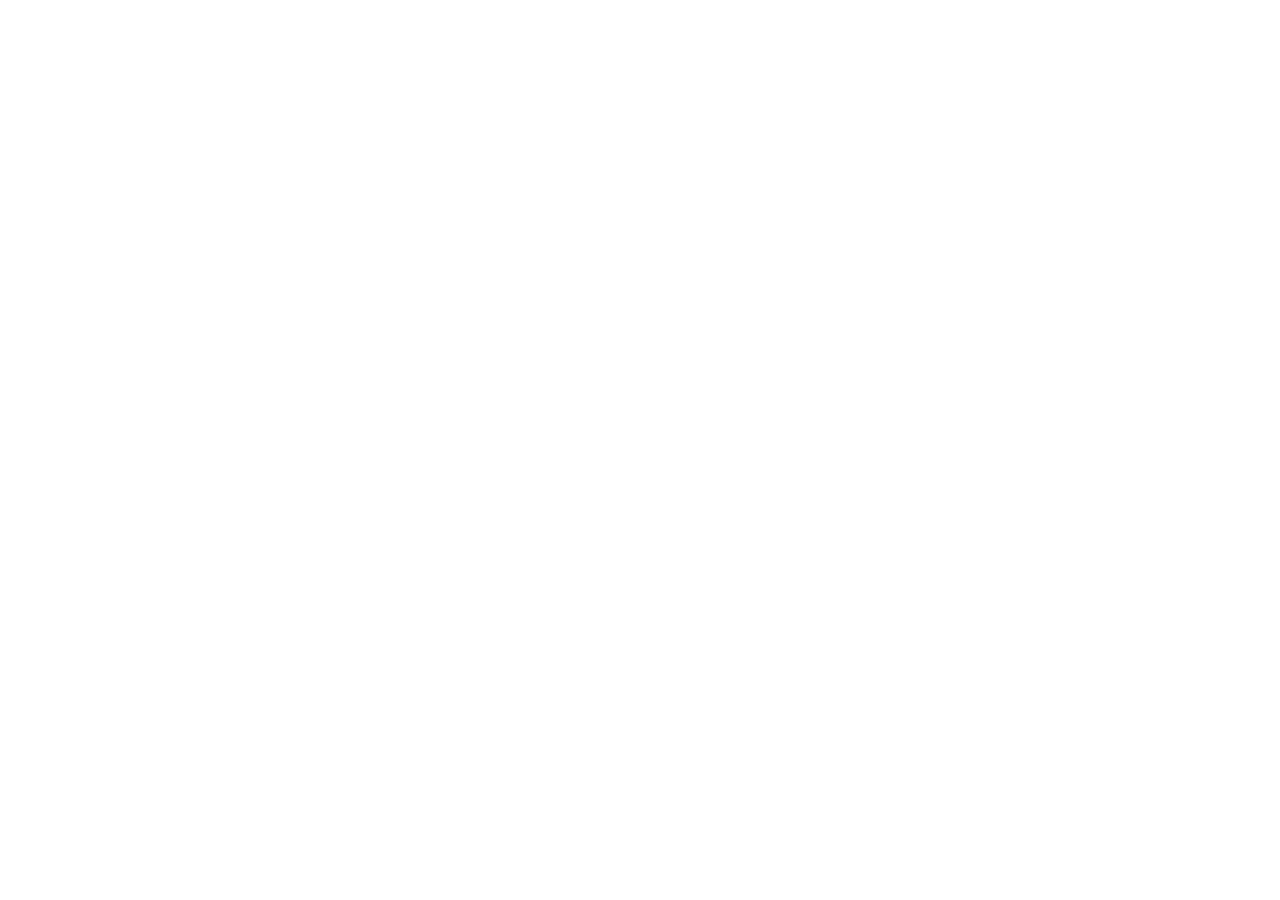
==== index.html @ c22884f9 "feat: MUNDOX Telegram Games Hub metadata y portada" ====
<!doctype html>
<html lang="en">
  <head>
    <meta charset="UTF-8" />
    <meta name="viewport" content="width=device-width, initial-scale=1.0, maximum-scale=1.0, user-scalable=no, viewport-fit=cover" />
    <title>MUNDOX Telegram Games Hub • Proyecto 66</title>
    <meta name="description" content="MUNDOX Telegram Games Hub: El Silo Cubano, Aventuras Épicas, Juego de Comando y Top 10 Esports con asistente inteligente Yan." />
    <meta property="og:title" content="MUNDOX Telegram Games Hub • Proyecto 66" />
    <meta property="og:description" content="Plataforma de videojuegos y casino tradicional cubano en Telegram y APK Android." />
    <meta property="og:image" content="/assets/aistudio/MUNDOX_portada_89727de9.png" />
    <meta property="og:type" content="website" />
    <meta name="twitter:card" content="summary_large_image" />
    <meta name="twitter:image" content="/assets/aistudio/MUNDOX_portada_89727de9.png" />
    <meta name="theme-color" content="#030712" />
    <meta name="apple-mobile-web-app-capable" content="yes" />
    <meta name="apple-mobile-web-app-status-bar-style" content="black-translucent" />
    <meta name="apple-mobile-web-app-title" content="MUNDOX 66" />
    <link rel="manifest" href="/manifest.json" />
  </head>
  <body>
    <div id="root"></div>
    <script type="module" src="/src/main.tsx"></script>
  </body>
</html>
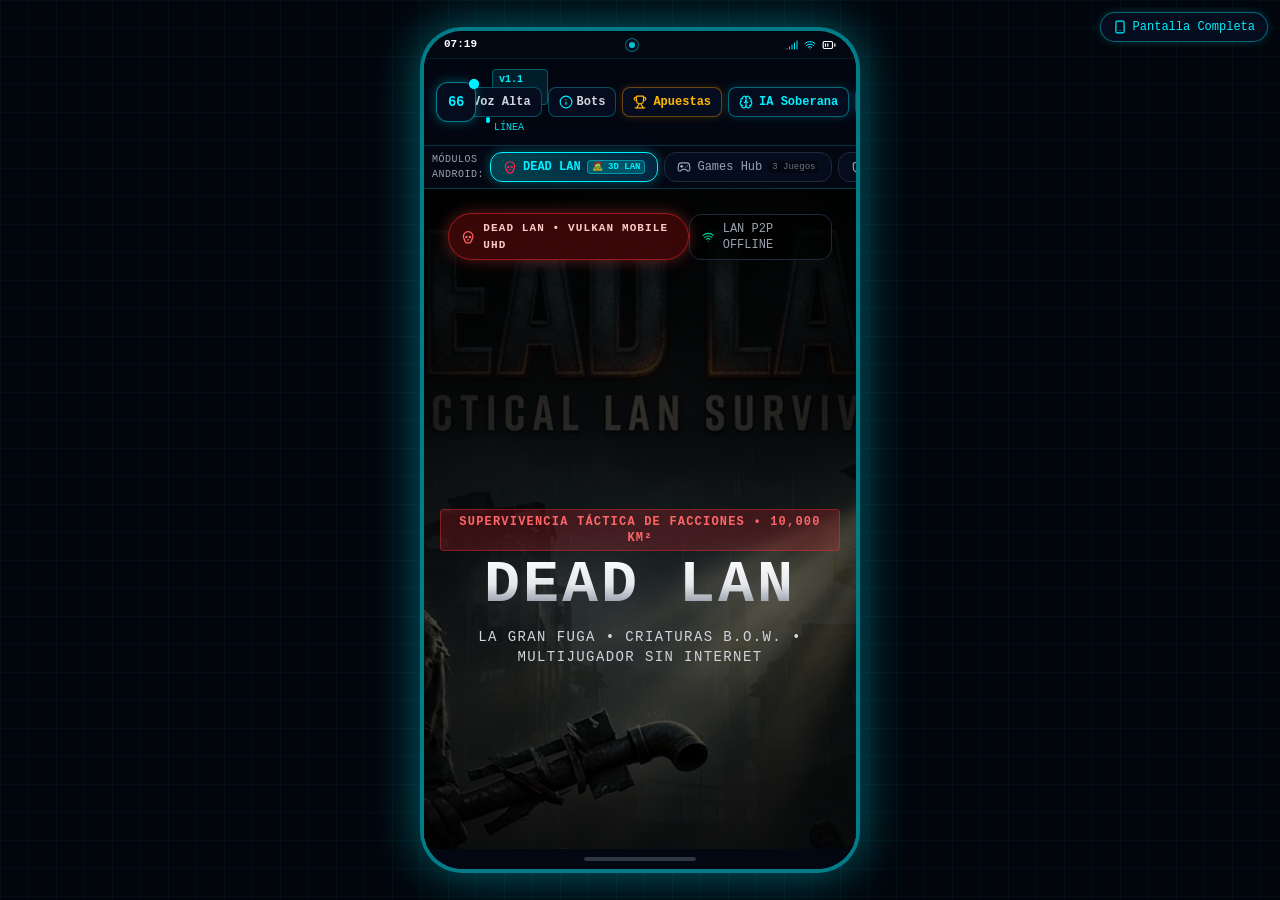
==== commit f923b482: "Deploy DEAD LAN module with cover, beggar customizer, BOW monsters and hierarchy" ====
--- a/index.html
+++ b/index.html
@@ -7,19 +7,20 @@
     <meta name="description" content="MUNDOX Telegram Games Hub: El Silo Cubano, Aventuras Épicas, Juego de Comando y Top 10 Esports con asistente inteligente Yan." />
     <meta property="og:title" content="MUNDOX Telegram Games Hub • Proyecto 66" />
     <meta property="og:description" content="Plataforma de videojuegos y casino tradicional cubano en Telegram y APK Android." />
-    <meta property="og:image" content="/assets/aistudio/MUNDOX_portada_89727de9.png" />
+    <meta property="og:image" content="./assets/aistudio/MUNDOX_portada_89727de9.png" />
     <meta property="og:type" content="website" />
     <meta name="twitter:card" content="summary_large_image" />
-    <meta name="twitter:image" content="/assets/aistudio/MUNDOX_portada_89727de9.png" />
+    <meta name="twitter:image" content="./assets/aistudio/MUNDOX_portada_89727de9.png" />
     <meta name="theme-color" content="#030712" />
     <meta name="apple-mobile-web-app-capable" content="yes" />
     <meta name="apple-mobile-web-app-status-bar-style" content="black-translucent" />
     <meta name="apple-mobile-web-app-title" content="MUNDOX 66" />
-    <link rel="manifest" href="/manifest.json" />
+    <link rel="manifest" href="./manifest.json" />
+    <script type="module" crossorigin src="./assets/index-BShgKBvP.js"></script>
+    <link rel="stylesheet" crossorigin href="./assets/index-p0aqv4yi.css">
   </head>
   <body>
     <div id="root"></div>
-    <script type="module" src="/src/main.tsx"></script>
   </body>
 </html>
 
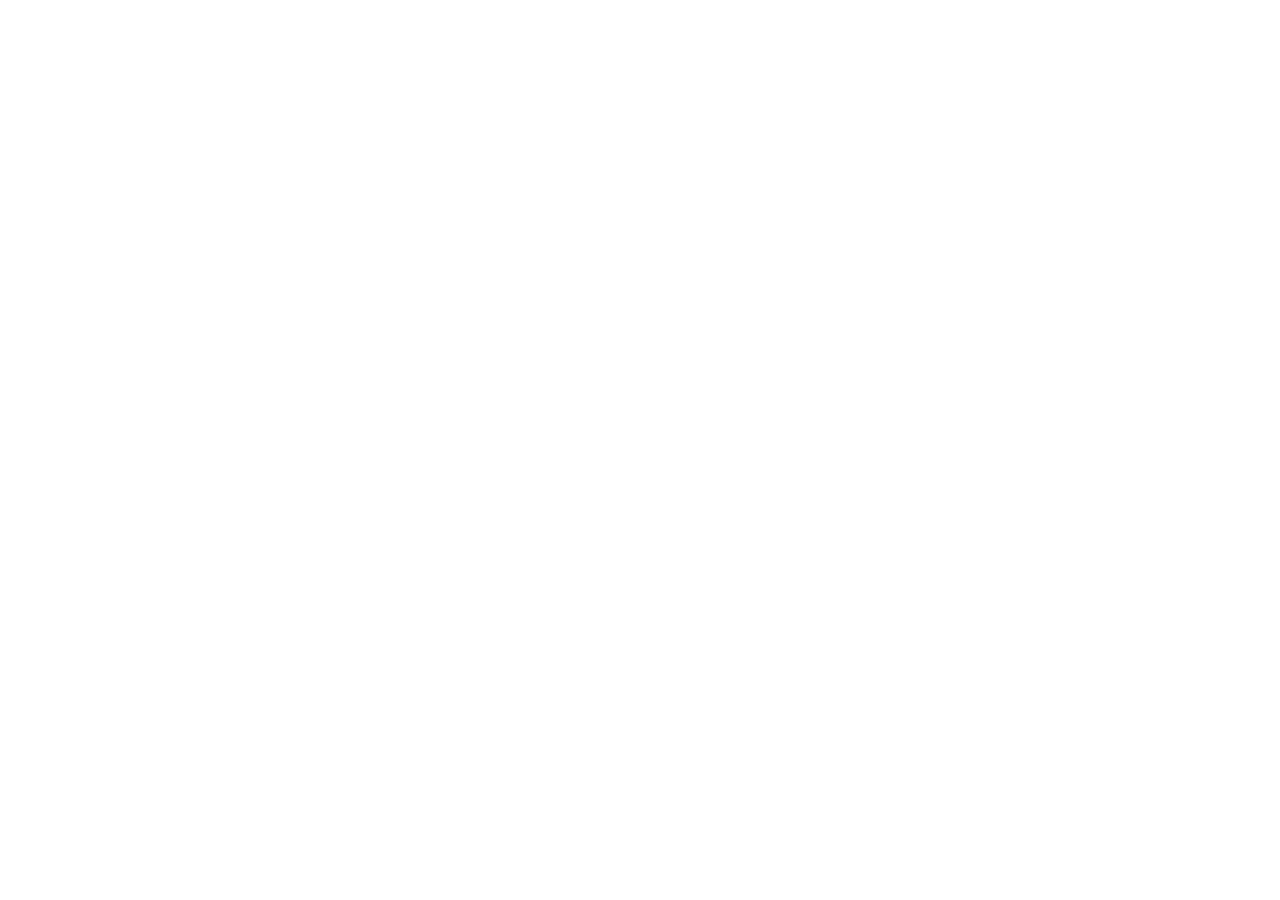
==== commit 3bb59399: "deploy: dead lan 3d vulkan (index.html)" ====
--- a/index.html
+++ b/index.html
@@ -16,8 +16,8 @@
     <meta name="apple-mobile-web-app-status-bar-style" content="black-translucent" />
     <meta name="apple-mobile-web-app-title" content="MUNDOX 66" />
     <link rel="manifest" href="./manifest.json" />
-    <script type="module" crossorigin src="./assets/index-BShgKBvP.js"></script>
-    <link rel="stylesheet" crossorigin href="./assets/index-p0aqv4yi.css">
+    <script type="module" crossorigin src="./assets/index-sPmKokAg.js"></script>
+    <link rel="stylesheet" crossorigin href="./assets/index-Bm9R_Vxs.css">
   </head>
   <body>
     <div id="root"></div>
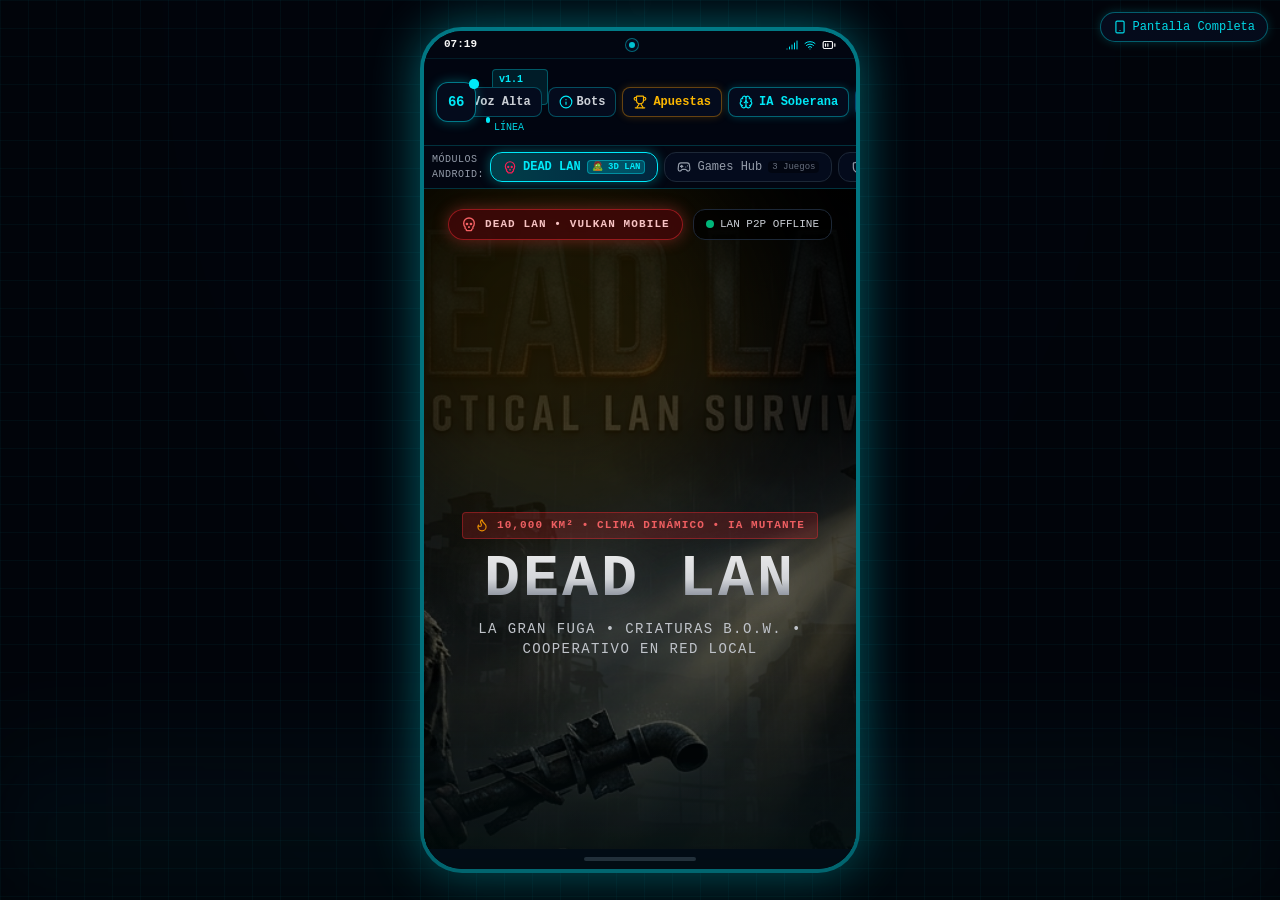
==== commit 3fd982c0: "deploy: update index.html for dead lan on gh-pages" ====
--- a/index.html
+++ b/index.html
@@ -16,8 +16,8 @@
     <meta name="apple-mobile-web-app-status-bar-style" content="black-translucent" />
     <meta name="apple-mobile-web-app-title" content="MUNDOX 66" />
     <link rel="manifest" href="./manifest.json" />
-    <script type="module" crossorigin src="./assets/index-sPmKokAg.js"></script>
-    <link rel="stylesheet" crossorigin href="./assets/index-Bm9R_Vxs.css">
+    <script type="module" crossorigin src="./assets/index-BwEMwPgF.js"></script>
+    <link rel="stylesheet" crossorigin href="./assets/index-D5vqBO7p.css">
   </head>
   <body>
     <div id="root"></div>
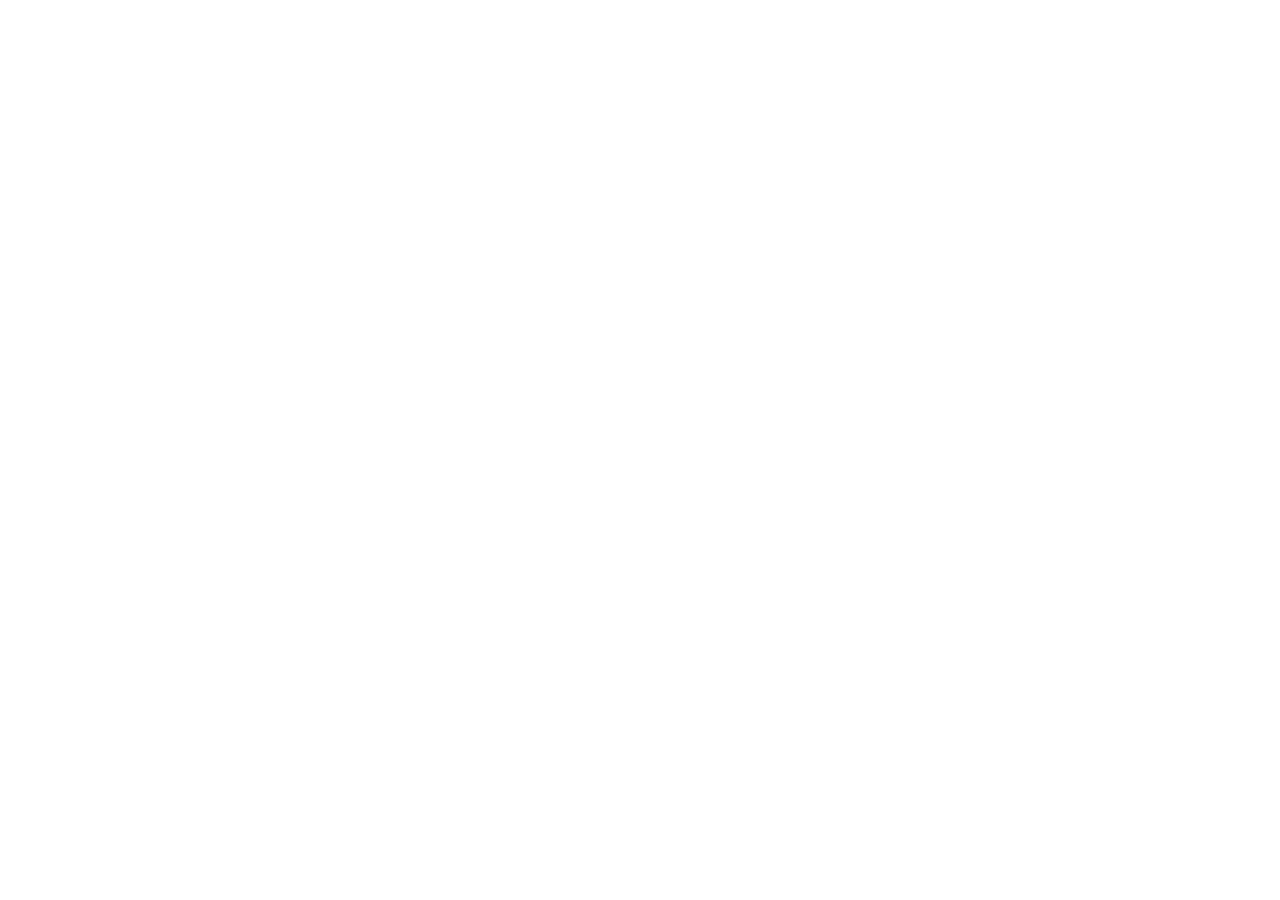
==== commit 81206e9c: "deploy: dead lan 3d camp update (index.html)" ====
--- a/index.html
+++ b/index.html
@@ -16,8 +16,8 @@
     <meta name="apple-mobile-web-app-status-bar-style" content="black-translucent" />
     <meta name="apple-mobile-web-app-title" content="MUNDOX 66" />
     <link rel="manifest" href="./manifest.json" />
-    <script type="module" crossorigin src="./assets/index-BwEMwPgF.js"></script>
-    <link rel="stylesheet" crossorigin href="./assets/index-D5vqBO7p.css">
+    <script type="module" crossorigin src="./assets/index-KYYPI1-T.js"></script>
+    <link rel="stylesheet" crossorigin href="./assets/index-B7LADm-N.css">
   </head>
   <body>
     <div id="root"></div>
